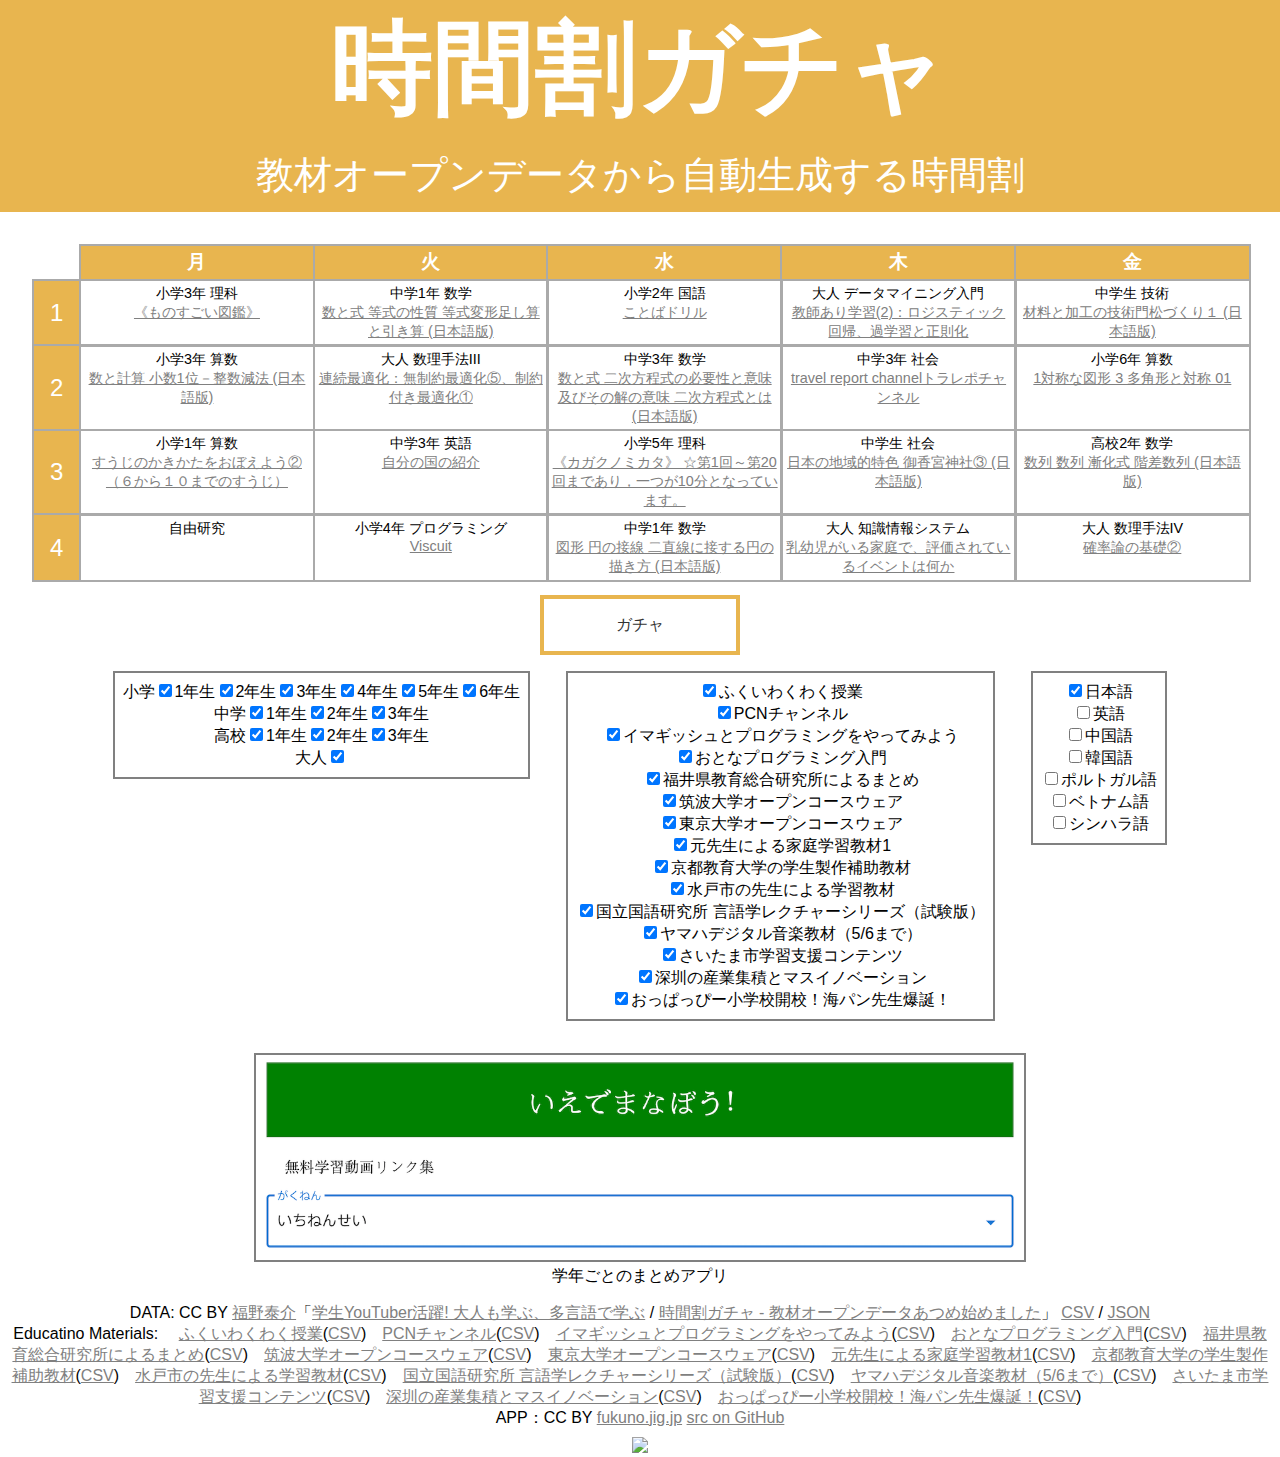
==== index.html @ 976c7179 "時間割デザイン変更" ====
<!DOCTYPE html><html><head>
<!-- Global site tag (gtag.js) - Google Analytics -->
<script async src="https://www.googletagmanager.com/gtag/js?id=UA-162141832-2"></script>
<script>
window.dataLayer = window.dataLayer || [];
function gtag(){dataLayer.push(arguments);}
gtag('js', new Date());
gtag('config', 'UA-162141832-2');
</script>
<meta charset="utf-8"/>
<meta name="viewport" content="width=device-width, initial-scale=1.0"/>
<link rel="apple-touch-icon" href="gachatt.png"/>
<meta property="og:image" content="gachatt.png"/>
<meta name="format-detection" content="telephone=no"/>
<title>時間割ガチャ - 教材オープンデータから自動生成する時間割</title>
<script type='module'>

import util from './util.mjs'

const main = async function() {
  const chkstarget = makeTargetFilter(filters1)

  const url = 'data/funs.csv'
  const data = await util.fetchCSVtoJSON(url)
  const data_index = await util.fetchCSVtoJSON('data/index.csv')

  //console.log(data[0])
  const chkscontents = makeContentsFilter(filters2, data_index, materials)

  const langs = [ '日本語', '英語', '中国語', '韓国語', 'ポルトガル語', 'ベトナム語', 'シンハラ語' ]
  const chkslang = makeLanguageFilter(filters3, langs)

  const chks = [ chkstarget, chkscontents, chkslang ]

  const show = function() {
    timetable.innerHTML = ''
    const tt = makeTimeTable(data, chkstarget, chkscontents, chkslang)
    timetable.appendChild(tt)
  }
  let hash = document.location.hash
  if (hash.length > 1) {
    const hex = hash.substring(1).split(',')
    const fromHex = function(chks, hex) {
      const n = parseInt(hex, 16)
      if (isNaN(n))
        return
      for (let i = 0; i < chks.length; i++) {
        chks[i].checked = (n & (1 << i)) != 0
      }
    }
    for (let i = 0; i < Math.max(hex.length, chks.length); i++) {
      fromHex(chks[i], hex[i])
    }
  }
  show()

  btn.onclick = show

  const updateHash = function() {
    const toHex = function(chks) {
      let n = 0
      for (let i = 0; i < chks.length; i++) {
        n |= (chks[i].checked ? 1 : 0) << i
      }
      return n.toString(16)
    }
    const hex = []
    for (const c of chks) {
      hex.push(toHex(c))
    }
    document.location.hash = hex.join(',')
  }
  for (const cs of chks) {
    for (const c of cs) {
      c.onclick = updateHash
    }
  }
}
window.onload = main

const makeTargetFilter = function(filters) {
 const chks = []
  const level = { '小学': 6, '中学': 3, '高校': 3, '大人': 1 }
  for (const lv in level) {
    const head = document.createElement('span')
    head.textContent = lv
    filters.appendChild(head)
    head.chks = []
    for (let i = 1; i <= level[lv]; i++) {
      const label = document.createElement('label')
      const chk = document.createElement('input')
      chk.type = 'checkbox'
      chk.value = lv == '大人' ? lv : lv + i + '年'
      chk.checked = true
      label.appendChild(chk)
      const span = document.createElement('span')
      span.textContent = lv == '大人' ? '' : i + '年生'
      label.appendChild(span)
      filters.appendChild(label)
      chks.push(chk)
      head.chks.push(chk)
    }
    head.onclick = function() {
      const flg = !this.chks[0].checked
      for (const chk of this.chks) {
        chk.checked = flg
      }
      this.chks[0].onclick()
    }
    filters.appendChild(document.createElement('br'))
  }
  return chks
}
const makeContentsFilter = function(filters, data, materials) {
  const list = []
  for (const d of data) {
    const name = d['教材シリーズ名']
    if (list.indexOf(name) == -1) {
      list.push(name)

      const span = document.createElement('span')
      span.innerHTML = `<a href=${d['提供URL']}>${name}</a>(<a href=${d.URL}>CSV</a>)`
      materials.appendChild(span)
    }
  }
  const chks = []
  for (const name of list) {
    //console.log(name)
    const label = document.createElement('label')
    const chk = document.createElement('input')
    chk.type = 'checkbox'
    chk.value = name
    chk.checked = true
    label.appendChild(chk)
    const span = document.createElement('span')
    span.textContent = name
    label.appendChild(span)
    filters.appendChild(label)
    chks.push(chk)
    filters.appendChild(document.createElement('br'))
  }
  return chks
}
const makeLanguageFilter = function(filters, langs) {
  const chks = []
  for (const name of langs) {
    const label = document.createElement('label')
    const chk = document.createElement('input')
    chk.type = 'checkbox'
    chk.value = name
    chk.checked = name == '日本語'
    label.appendChild(chk)
    const span = document.createElement('span')
    span.textContent = name
    label.appendChild(span)
    filters.appendChild(label)
    chks.push(chk)
    filters.appendChild(document.createElement('br'))
  }
  return chks
}

const makeTimeTable = function(data, chks, chks2, chkslang) {
  const weeks = '月火水木金'
  const nhour = 4
  const nfree = 4
  const limit = 5
  
  util.shuffle(data)

  const items = []
  const cnt = {}
  A: for (const d of data) {
    // chks2
    const sname = d['教材シリーズ名']
    for (const chk of chks2) {
      if (sname == chk.value && !chk.checked)
        continue A
    }
    // chklang
    const lang = d['言語'] || '日本語'
    for (const c of chkslang) {
      if (lang.indexOf(c.value) >= 0 && !c.checked)
        continue A
    }


    // chks
    const type = d['科目']
    let target = d['対象']
    if (target == '小学生') {
      target = '小学1年/小学2年/小学3年/小学4年/小学5年/小学6年'
    } else if (target == '中学生') {
      target = '中学1年/中学2年/中学3年'
    } else if (target == '小中学生') {
      target = '小学1年/小学2年/小学3年/小学4年/小学5年/小学6年/中学1年/中学2年/中学3年'
    } else if (target == '中高生') {
      target = '中学1年/中学2年/中学3年/高校1年/高校2年/高校3年'
    } else if (target == '高校生') {
      target = '高校1年/高校2年/高校3年'
    }
    let flg = false
    for (const chk of chks) {
      if (chk.checked) {
         flg = flg || target.indexOf(chk.value) >= 0
      }
    }
    if (!flg)
      continue

    if (!cnt[type]) {
      cnt[type] = 1
    } else {
      cnt[type]++
    }
    if (cnt[type] <= limit)
      items.push(d)
  }
  //console.log(items.length)
  for (let i = items.length; i < nhour * weeks.length; i++) {
    items.push(null)
  }
  for (let i = 0; i < nfree; i++) {
    items[util.rnd(items.length)] = null
  }
  //console.log(items)

  const c = document.createElement('div')
  c.className = 'timetable'
  c.style.display = 'grid'
  c.style.gridTemplateColumns = `.2fr 1fr 1fr 1fr 1fr 1fr`
  //c.style.gridTemplateRows = `.1 1f 1f 1f 1f 1f 1f`
  const dummy = document.createElement('span')
  dummy.style.borderTop = 'none'
  dummy.style.borderLeft = 'none'
  c.appendChild(dummy)
  for (const day of weeks) {
    const div = document.createElement('span')
    div.style.fontSize = '120%'
    div.style.fontWeight = 'bold'
    div.style.backgroundColor = 'var(--main-color)'
    div.style.color = 'white'
    c.appendChild(div)
    div.textContent = day
  }
  for (let i = 0; i < nhour * weeks.length; i++) {
    const d = items[i]
    console.log(d)
    if (i % 5 == 0) {
      const span = document.createElement('span')
      span.textContent = i / 5 + 1
      span.style.fontSize = '150%'
      span.style.display = 'flex'
      span.style.alignItems = 'center'
      span.style.justifyContent = 'center'
      span.style.backgroundColor = 'var(--main-color)'
      span.style.color = 'white'
      c.appendChild(span)
    }
    const div = document.createElement('span')
    c.appendChild(div)
    if (d) {
      let lang = d['言語']
      if (lang) {
        lang = " (" + lang + ")"
      }
      div.innerHTML = `${d['対象']} ${d['科目']}<br><a href=${d.URL}>${d['タイトル']}${lang}</a>`
    } else {
      div.innerHTML = "自由研究"
    }
  }
  return c
}

</script>
<style>
body {
	font-family: sans-serif;
	margin: 0;
  word-wrap: break-word;
  --main-color: rgb(232, 181, 79);
  text-align: center;
}
h1 {
	margin: 0;
	padding: .0em;
	background-color: var(--main-color);
	color: white;
	font-size: 8vw;
	text-align: center;
}
h2 {
  font-size: 3vw;
}
.subtitle {
	text-align: center;
	margin: 0;
	padding: .3em;
	background-color: var(--main-color);
	color: white;
	font-size: 3vw;
}
/* tabular map */
.timetablec {
  display: inline-block;
  width: 95vw;
  text-align: center;
}
.timetable {
  margin: 1em auto;
}
.timetable > span {
  border: .2vw solid #aaa;
  margin: 0 -.2vw -.2vw 0;
  padding: .4vh 0.2vw;
  font-size: 90%;
}
/* main */

#main, #link {
  text-align: center;
}
#debug {
  border: 1px solid black;
  margin: 1em;
  padding: 0.5em;
  font-size: 70%;
}
#filters > div {
  vertical-align: top;
  display: inline-block;
  margin: 1em;
  padding: .5em;
  border: 2px solid gray;
}
#src {
	margin: .5em;
}
#materials span {
  margin-left: 1em;
}
a {
	color: gray !important;
}
.buttons {
  text-align: center;
}
.btn {
  position: relative;
  z-index: 2;
  background-color: #fff;
  border:4px solid var(--main-color);
  font:16px sans-serif;
  color: #333;
  line-height: 50px;
  overflow: hidden;
  width:200px;
}
#link {
  margin: 1em;
}
#link img {
  width: 60vw;
  border: 2px solid gray;
}
</style>
</head>
<body>

<h1 id=title>時間割ガチャ</h1><div class=subtitle>教材オープンデータから自動生成する時間割</div>
<div id="main">
  <div class='timetablec'>
    <h2></h2>
    <div id='timetable'></div>
  </div>
</div>
<div class="buttons">
  <button id="btn" class=btn>ガチャ</button>
</div>
<div id='filters'>
<div id='filters1'></div>
<div id='filters2'></div>
<div id='filters3'></div>
</div>

<div id="link">
  <a href=https://applepedlar.github.io/iemana/><img src=iemana_banner.png alt='いえでまなぼう！'></a><br>
  学年ごとのまとめアプリ
</div>

<div id="src">
DATA: CC BY  <a href=https://fukuno.jig.jp/>福野泰介</a>「<a href=https://fukuno.jig.jp/2823>学生YouTuber活躍! 大人も学ぶ、多言語で学ぶ</a> / <a href=https://fukuno.jig.jp/2820>時間割ガチャ - 教材オープンデータあつめ始めました</a>」 <a href=data/funs.csv>CSV</a> / <a href=data/funs.json>JSON</a><br>
Educatino Materials: <span id='materials'></span><br>
APP：CC BY <a href='https://fukuno.jig.jp/2820'>fukuno.jig.jp</a> <a href=https://github.com/code4fukui/timetable/>src on GitHub</a><br>
</div>
<img id=qrcode><script>addEventListener("load", () => qrcode.src = "https://chart.apis.google.com/chart?chs=140x140&cht=qr&chl=" + encodeURIComponent(document.location))</script><br>

</div>

</body>
</html>
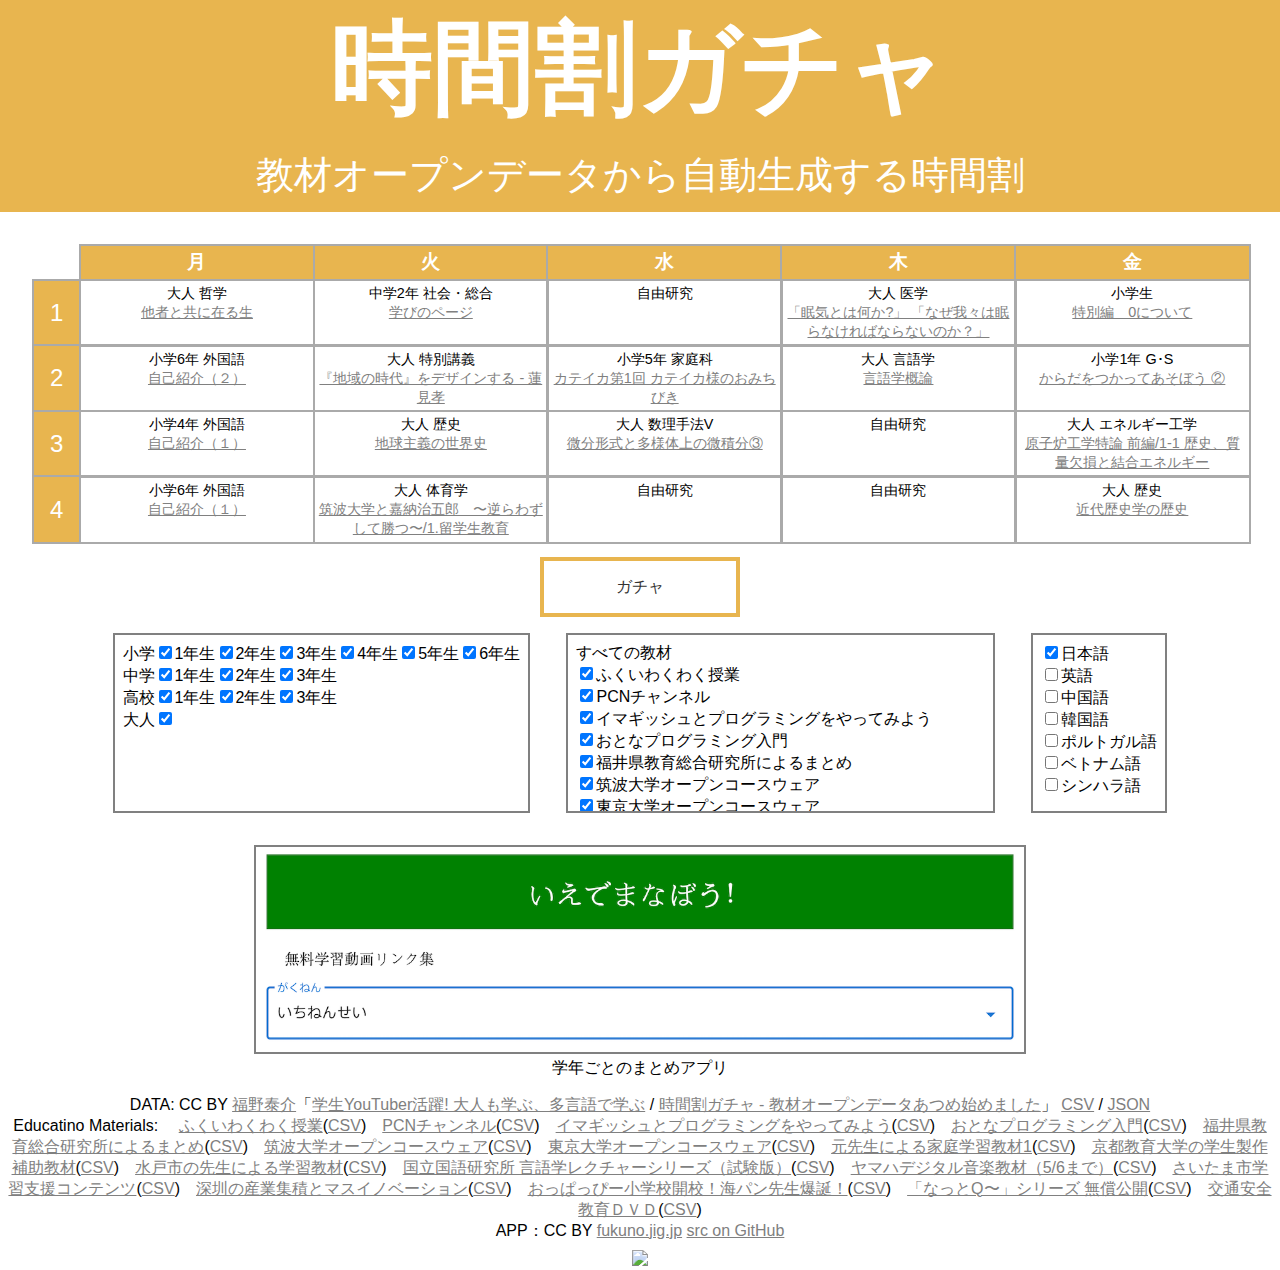
==== commit 31a6c485: "自由研究が含まれなかったバグ修正" ====
--- a/index.html
+++ b/index.html
@@ -123,6 +123,11 @@
       materials.appendChild(span)
     }
   }
+  const allchk = document.createElement('label')
+  allchk.textContent = 'すべての教材'
+  filters.appendChild(allchk)
+  filters.appendChild(document.createElement('br'))
+
   const chks = []
   for (const name of list) {
     //console.log(name)
@@ -139,6 +144,20 @@
     chks.push(chk)
     filters.appendChild(document.createElement('br'))
   }
+  allchk.chks = chks
+  allchk.onclick = function() {
+    let flg = false
+    for (const chk of this.chks) {
+      if (chk.checked) {
+        flg = true
+        break
+      }
+    }
+    for (const chk of this.chks) {
+      chk.checked = !flg
+    }
+    this.chks[0].onclick()
+  }
   return chks
 }
 const makeLanguageFilter = function(filters, langs) {
@@ -168,7 +187,7 @@
   
   util.shuffle(data)
 
-  const items = []
+  let items = []
   const cnt = {}
   A: for (const d of data) {
     // chks2
@@ -217,12 +236,13 @@
       items.push(d)
   }
   //console.log(items.length)
-  for (let i = items.length; i < nhour * weeks.length; i++) {
+  const nitems = nhour * weeks.length
+  items = items.splice(-Math.min(items.length, nitems - nfree))
+  //console.log(items.length)
+  for (let i = items.length; i < nitems; i++) {
     items.push(null)
   }
-  for (let i = 0; i < nfree; i++) {
-    items[util.rnd(items.length)] = null
-  }
+  util.shuffle(items)
   //console.log(items)
 
   const c = document.createElement('div')
@@ -245,7 +265,7 @@
   }
   for (let i = 0; i < nhour * weeks.length; i++) {
     const d = items[i]
-    console.log(d)
+    //console.log(d)
     if (i % 5 == 0) {
       const span = document.createElement('span')
       span.textContent = i / 5 + 1
@@ -328,6 +348,9 @@
 }
 #filters > div {
   vertical-align: top;
+  text-align: left;
+  height: 10em;
+  overflow-y: auto;
   display: inline-block;
   margin: 1em;
   padding: .5em;
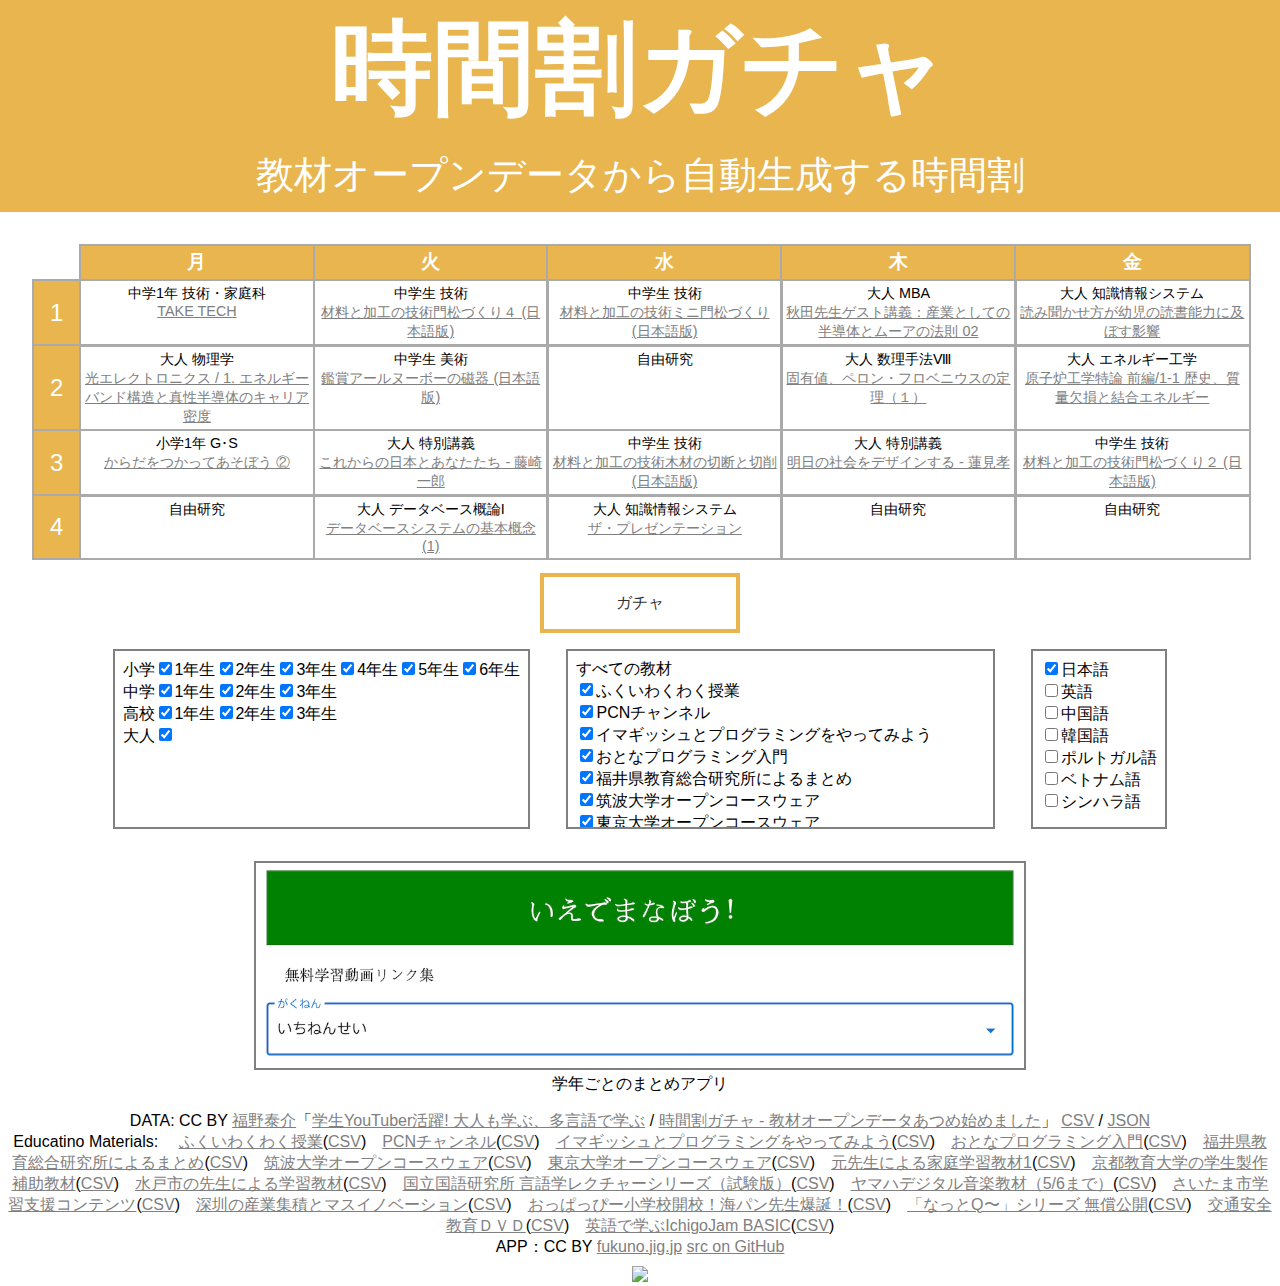
==== commit 92effabc: "教材毎の上限5→10" ====
--- a/index.html
+++ b/index.html
@@ -183,7 +183,7 @@
   const weeks = '月火水木金'
   const nhour = 4
   const nfree = 4
-  const limit = 5
+  const limit = 10
   
   util.shuffle(data)
 
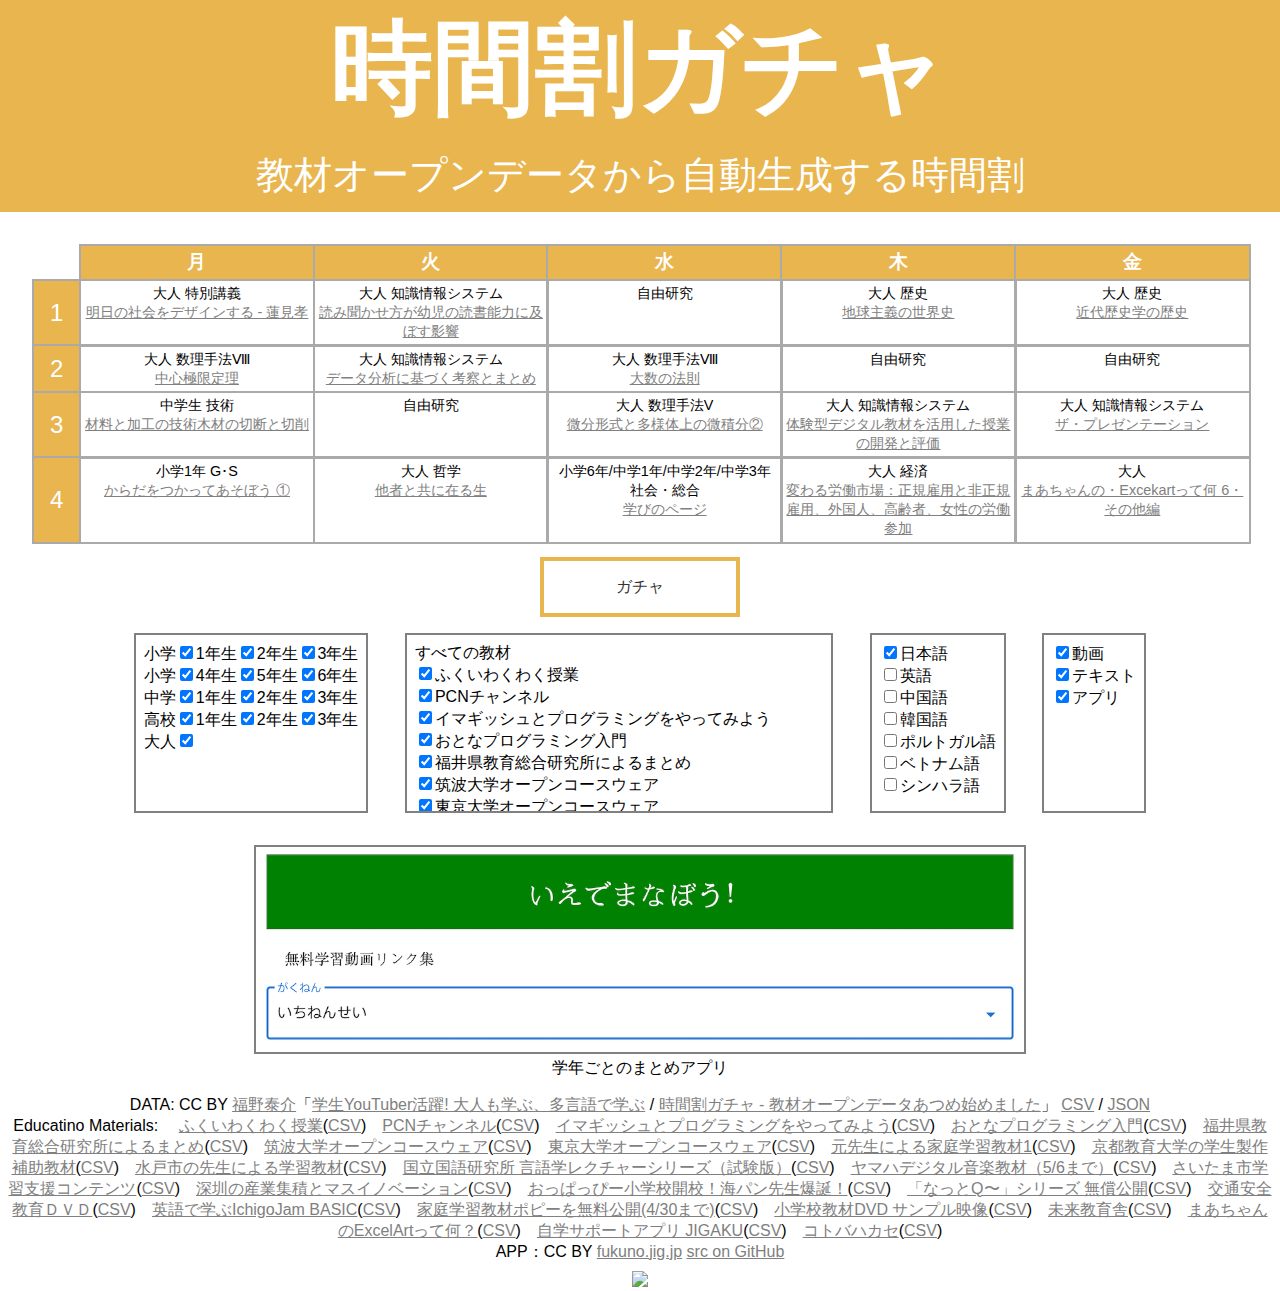
==== commit 3702109c: "データ更新" ====
--- a/index.html
+++ b/index.html
@@ -30,11 +30,14 @@
   const langs = [ '日本語', '英語', '中国語', '韓国語', 'ポルトガル語', 'ベトナム語', 'シンハラ語' ]
   const chkslang = makeLanguageFilter(filters3, langs)
 
-  const chks = [ chkstarget, chkscontents, chkslang ]
+  const ctypes = ['動画', 'テキスト', 'アプリ']
+  const chksctype = makeContentTypeFilter(filters4, ctypes)
+
+  const chks = [chkstarget, chkscontents, chkslang, chksctype]
 
   const show = function() {
     timetable.innerHTML = ''
-    const tt = makeTimeTable(data, chkstarget, chkscontents, chkslang)
+    const tt = makeTimeTable(data, chkstarget, chkscontents, chkslang, chksctype)
     timetable.appendChild(tt)
   }
   let hash = document.location.hash
@@ -80,13 +83,13 @@
 
 const makeTargetFilter = function(filters) {
  const chks = []
-  const level = { '小学': 6, '中学': 3, '高校': 3, '大人': 1 }
+  const level = { '小学': [1, 3], '小学 ': [4, 6], '中学': [1, 3], '高校': [1, 3], '大人': [1, 1] }
   for (const lv in level) {
     const head = document.createElement('span')
-    head.textContent = lv
+    head.textContent = lv.trim()
     filters.appendChild(head)
     head.chks = []
-    for (let i = 1; i <= level[lv]; i++) {
+    for (let i = level[lv][0]; i <= level[lv][1]; i++) {
       const label = document.createElement('label')
       const chk = document.createElement('input')
       chk.type = 'checkbox'
@@ -178,8 +181,26 @@
   }
   return chks
 }
-
-const makeTimeTable = function(data, chks, chks2, chkslang) {
+const makeContentTypeFilter = function(filters, ctypes) {
+  const chks = []
+  for (const name of ctypes) {
+    const label = document.createElement('label')
+    const chk = document.createElement('input')
+    chk.type = 'checkbox'
+    chk.value = name
+    chk.checked = true
+    label.appendChild(chk)
+    const span = document.createElement('span')
+    span.textContent = name
+    label.appendChild(span)
+    filters.appendChild(label)
+    chks.push(chk)
+    filters.appendChild(document.createElement('br'))
+  }
+  return chks
+}
+
+const makeTimeTable = function(data, chks, chks2, chkslang, chksctype) {
   const weeks = '月火水木金'
   const nhour = 4
   const nfree = 4
@@ -189,6 +210,7 @@
 
   let items = []
   const cnt = {}
+  console.log(data)
   A: for (const d of data) {
     // chks2
     const sname = d['教材シリーズ名']
@@ -200,6 +222,13 @@
     const lang = d['言語'] || '日本語'
     for (const c of chkslang) {
       if (lang.indexOf(c.value) >= 0 && !c.checked)
+        continue A
+    }
+    // chkctype
+    const ctype = d['教材種別'] || '動画'
+    console.log(ctype)
+    for (const c of chksctype) {
+      if (ctype.indexOf(c.value) >= 0 && !c.checked)
         continue A
     }
 
@@ -404,6 +433,7 @@
 <div id='filters1'></div>
 <div id='filters2'></div>
 <div id='filters3'></div>
+<div id='filters4'></div>
 </div>
 
 <div id="link">
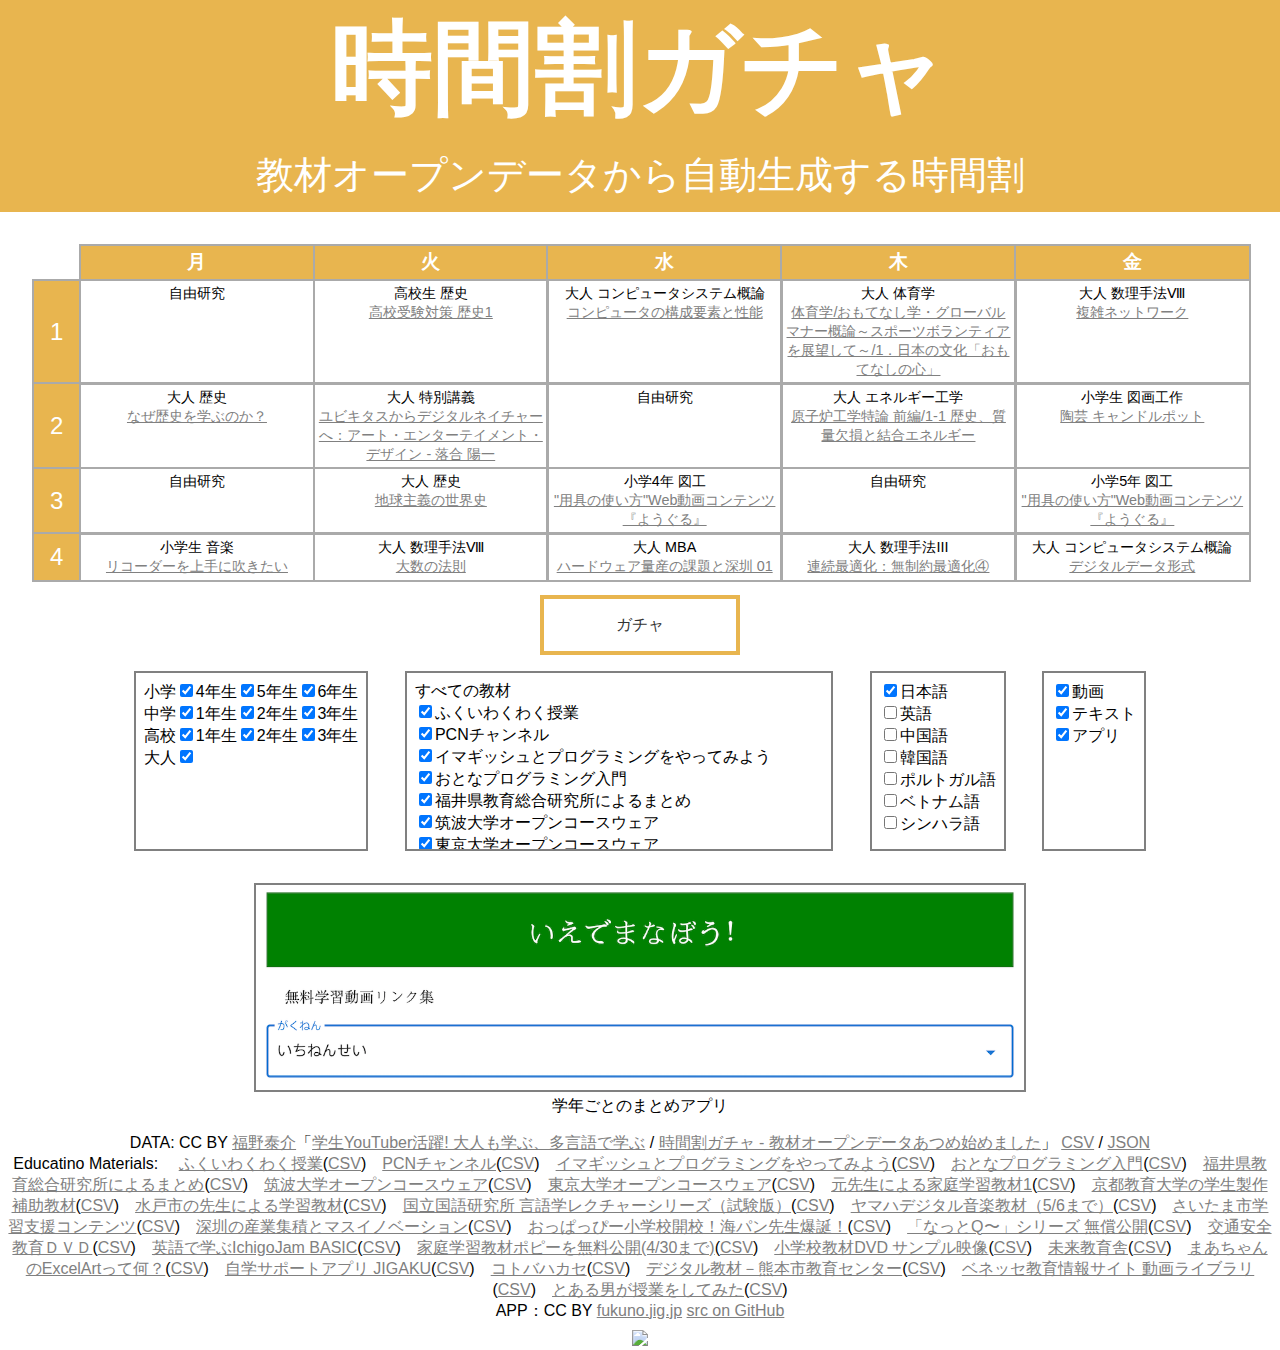
==== commit 788cb681: "小学4〜6年生フィルタが効かないバグ修正" ====
--- a/index.html
+++ b/index.html
@@ -83,7 +83,7 @@
 
 const makeTargetFilter = function(filters) {
  const chks = []
-  const level = { '小学': [1, 3], '小学 ': [4, 6], '中学': [1, 3], '高校': [1, 3], '大人': [1, 1] }
+  const level = { '小学': [1, 3], '小学': [4, 6], '中学': [1, 3], '高校': [1, 3], '大人': [1, 1] }
   for (const lv in level) {
     const head = document.createElement('span')
     head.textContent = lv.trim()
@@ -112,6 +112,7 @@
     }
     filters.appendChild(document.createElement('br'))
   }
+  console.log(chks)
   return chks
 }
 const makeContentsFilter = function(filters, data, materials) {
@@ -226,7 +227,6 @@
     }
     // chkctype
     const ctype = d['教材種別'] || '動画'
-    console.log(ctype)
     for (const c of chksctype) {
       if (ctype.indexOf(c.value) >= 0 && !c.checked)
         continue A
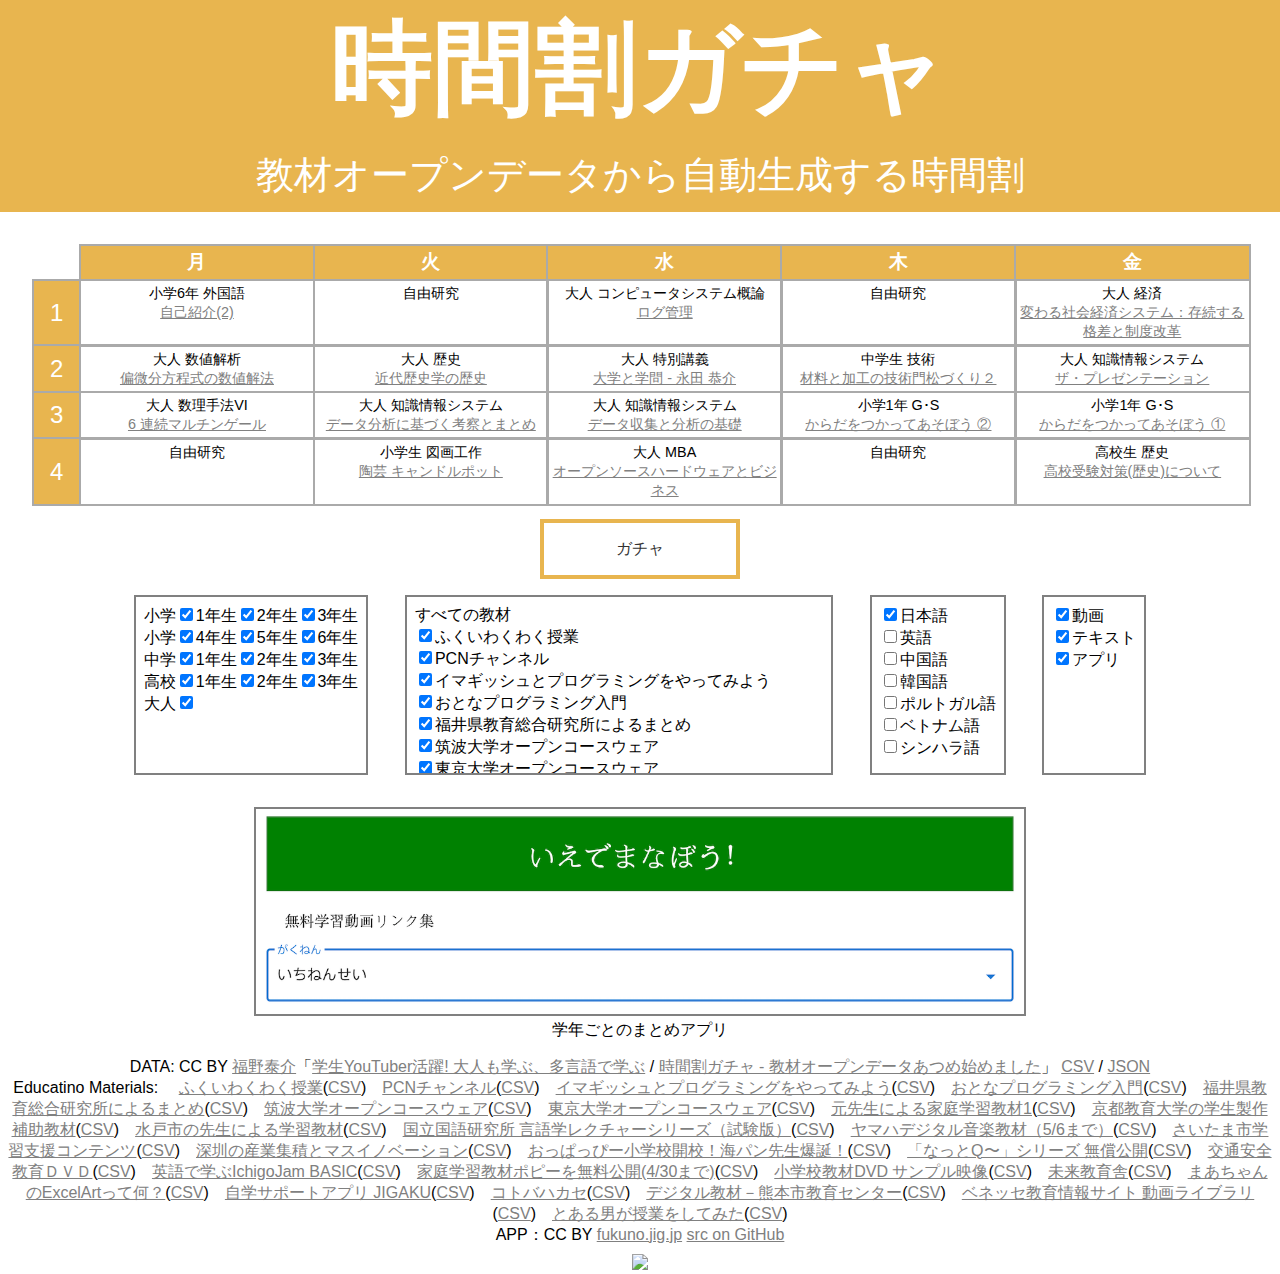
==== commit a03c8f94: "フィルター修正" ====
--- a/index.html
+++ b/index.html
@@ -83,7 +83,7 @@
 
 const makeTargetFilter = function(filters) {
  const chks = []
-  const level = { '小学': [1, 3], '小学': [4, 6], '中学': [1, 3], '高校': [1, 3], '大人': [1, 1] }
+  const level = { '小学': [1, 3], '小学 ': [4, 6], '中学': [1, 3], '高校': [1, 3], '大人': [1, 1] }
   for (const lv in level) {
     const head = document.createElement('span')
     head.textContent = lv.trim()
@@ -93,7 +93,7 @@
       const label = document.createElement('label')
       const chk = document.createElement('input')
       chk.type = 'checkbox'
-      chk.value = lv == '大人' ? lv : lv + i + '年'
+      chk.value = lv == '大人' ? lv : lv.trim() + i + '年'
       chk.checked = true
       label.appendChild(chk)
       const span = document.createElement('span')
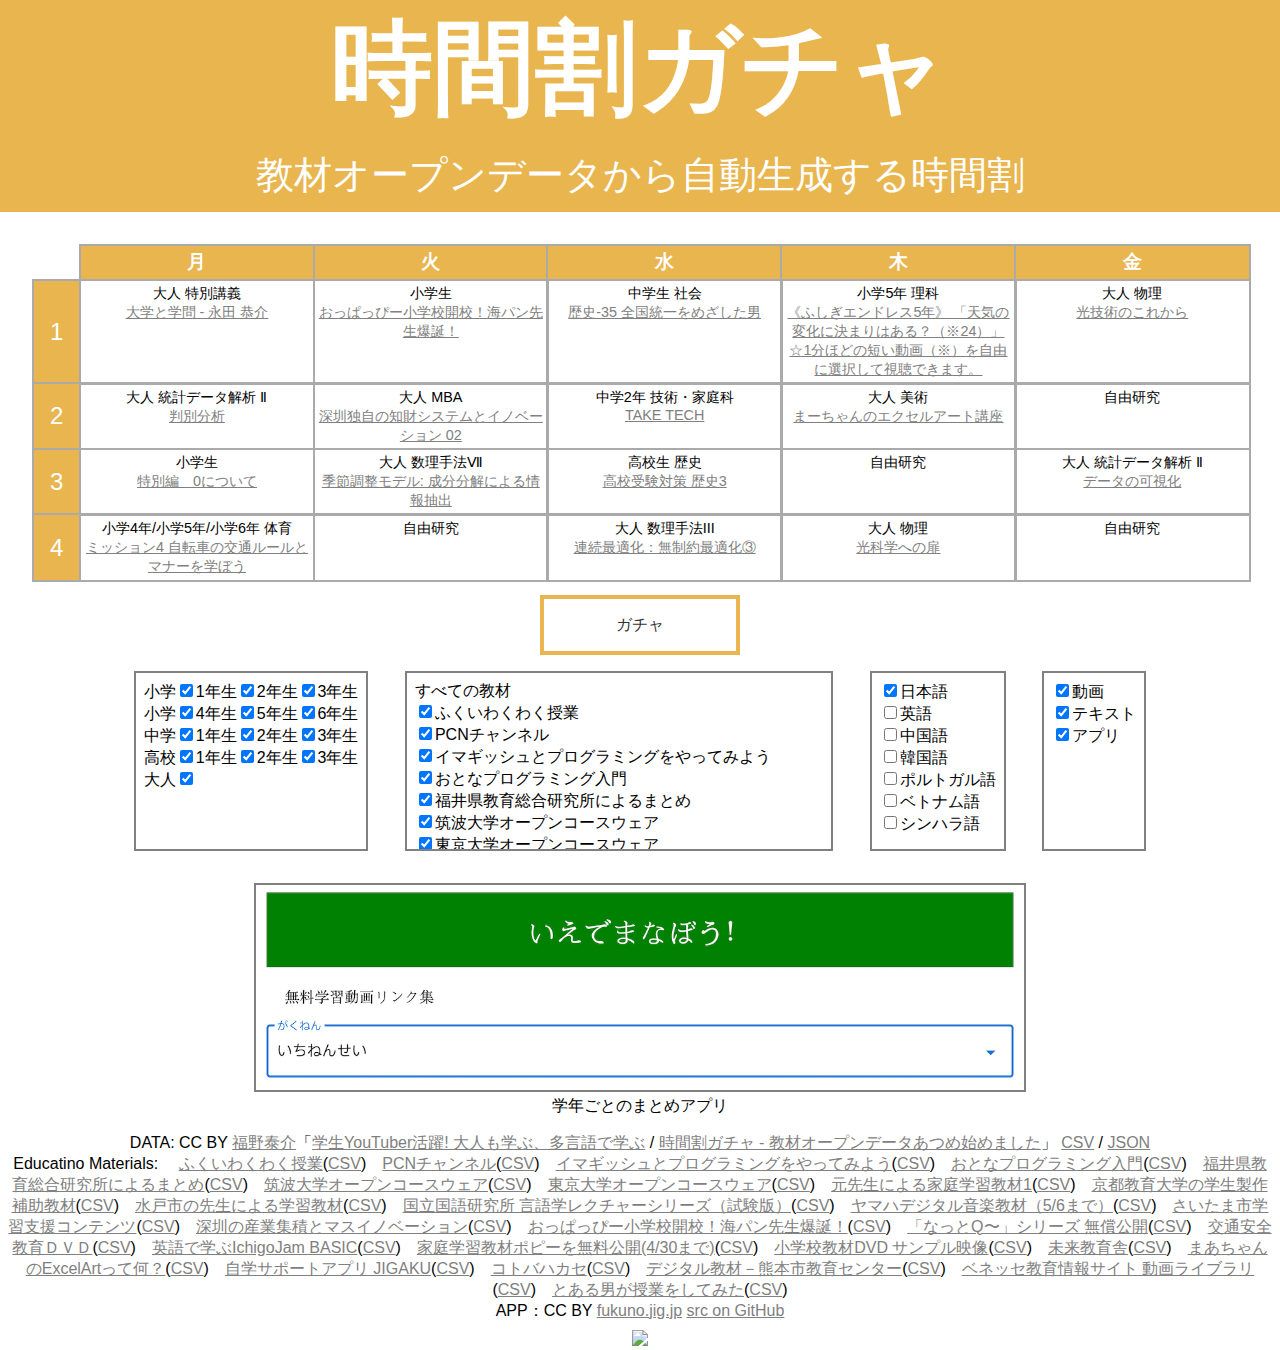
==== commit d9da1ffa: "データ更新" ====
--- a/index.html
+++ b/index.html
@@ -261,9 +261,11 @@
     } else {
       cnt[type]++
     }
-    if (cnt[type] <= limit)
+    if (cnt[type] <= limit) {
       items.push(d)
-  }
+    }
+  }
+  util.shuffle(items)
   //console.log(items.length)
   const nitems = nhour * weeks.length
   items = items.splice(-Math.min(items.length, nitems - nfree))
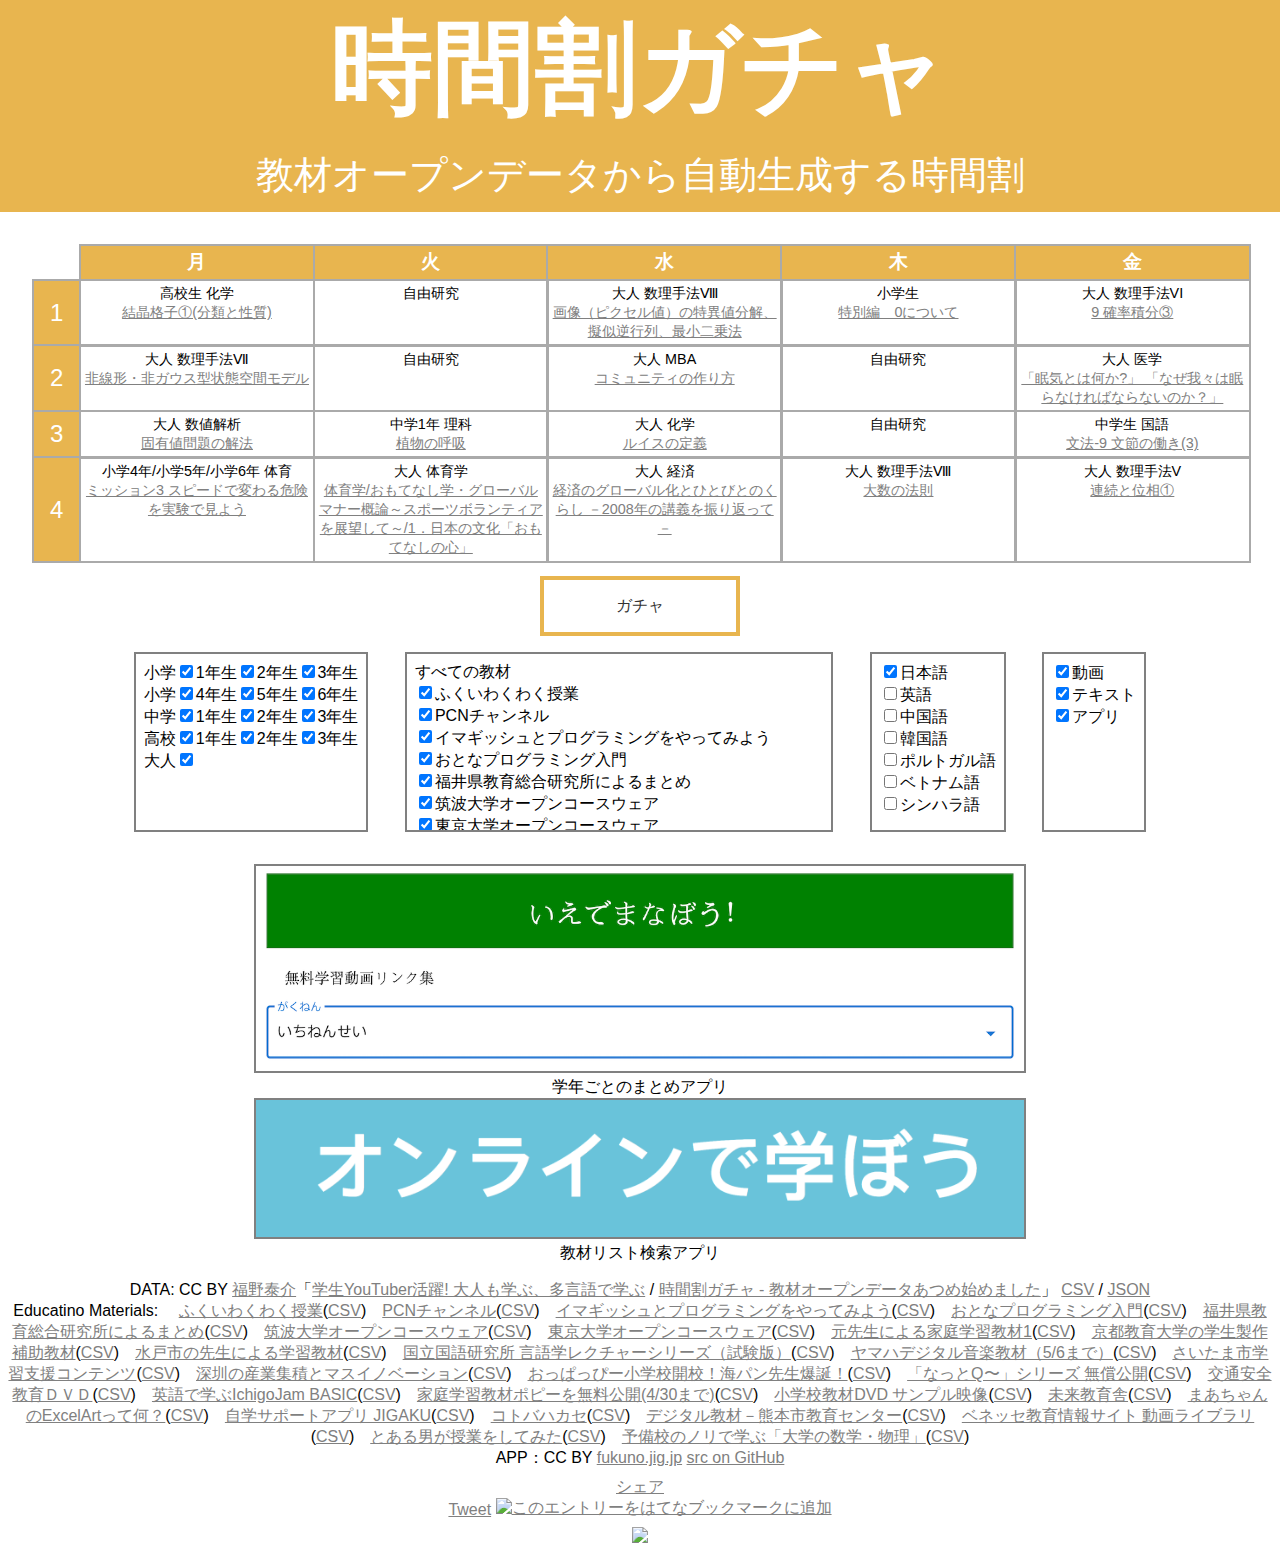
==== commit 724c1839: "update link" ====
--- a/index.html
+++ b/index.html
@@ -367,7 +367,6 @@
   font-size: 90%;
 }
 /* main */
-
 #main, #link {
   text-align: center;
 }
@@ -417,6 +416,24 @@
   width: 60vw;
   border: 2px solid gray;
 }
+/* share */
+#share {
+	margin: 0 1em;
+	text-align: center;
+}
+#share > * {
+  vertical-align: bottom;
+}
+#fb-share-button {
+	display: inline-block;
+	margin: .1em;
+}
+#qrcodecontainer {
+	text-align: center;
+	margin-top: 0.5em;
+	margin-bottom: 1em;
+}
+
 </style>
 </head>
 <body>
@@ -440,7 +457,9 @@
 
 <div id="link">
   <a href=https://applepedlar.github.io/iemana/><img src=iemana_banner.png alt='いえでまなぼう！'></a><br>
-  学年ごとのまとめアプリ
+  学年ごとのまとめアプリ<br>
+  <a href=search.html><img src=search_banner.png alt='オンラインで学ぼう'></a><br>
+  教材リスト検索アプリ<br>
 </div>
 
 <div id="src">
@@ -448,7 +467,15 @@
 Educatino Materials: <span id='materials'></span><br>
 APP：CC BY <a href='https://fukuno.jig.jp/2820'>fukuno.jig.jp</a> <a href=https://github.com/code4fukui/timetable/>src on GitHub</a><br>
 </div>
-<img id=qrcode><script>addEventListener("load", () => qrcode.src = "https://chart.apis.google.com/chart?chs=140x140&cht=qr&chl=" + encodeURIComponent(document.location))</script><br>
+
+<div id='share'>
+	<div id="fb-root"></div>
+	<script async defer crossorigin="anonymous" src="https://connect.facebook.net/ja_JP/sdk.js#xfbml=1&version=v6.0&appId=214172318638956&autoLogAppEvents=1"></script>
+	<div class="fb-share-button" data-href="https://code4fukui.github.io/timetable/" data-layout="button_count" data-size="small"><a target="_blank" href="https://www.facebook.com/sharer/sharer.php?u=https%3A%2F%2Fcode4fukui.github.io%2Ftimetable%2F&amp;src=sdkpreparse" class="fb-xfbml-parse-ignore">シェア</a></div>
+	<a href="https://twitter.com/share?ref_src=twsrc%5Etfw" class="twitter-share-button" data-show-count="false">Tweet</a><script async src="https://platform.twitter.com/widgets.js" charset="utf-8"></script>
+	<a href="https://b.hatena.ne.jp/entry/s/code4fukui.github.io/timetable/" class="hatena-bookmark-button" data-hatena-bookmark-layout="basic-label-counter" data-hatena-bookmark-lang="ja" title="このエントリーをはてなブックマークに追加"><img src="https://b.st-hatena.com/images/v4/public/entry-button/button-only@2x.png" alt="このエントリーをはてなブックマークに追加" width="20" height="20" style="border: none;" /></a><script type="text/javascript" src="https://b.st-hatena.com/js/bookmark_button.js" charset="utf-8" async="async"></script>
+	<div id=qrcodecontainer><img id=qrcode><script>addEventListener("load", () => qrcode.src = "https://chart.apis.google.com/chart?chs=140x140&cht=qr&chl=" + encodeURIComponent(document.location))</script></div>
+</div>
 
 </div>
 
